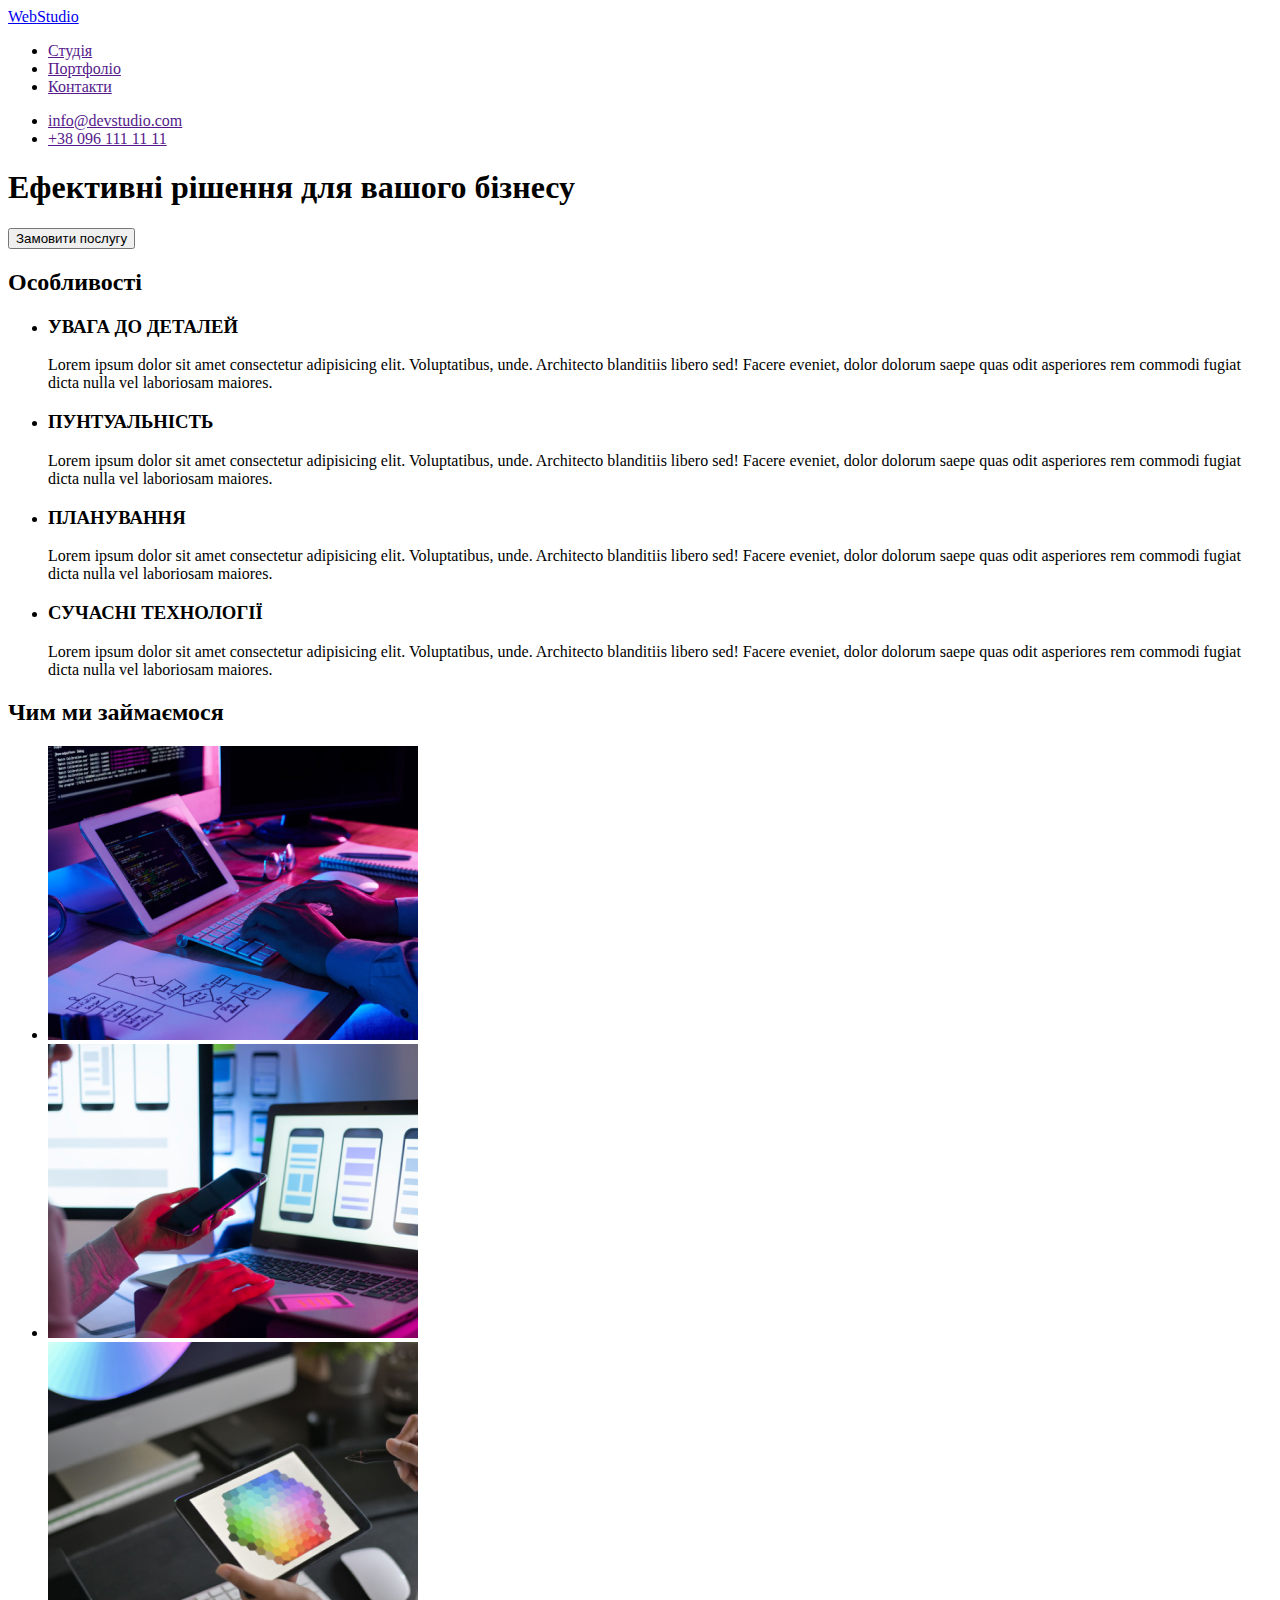
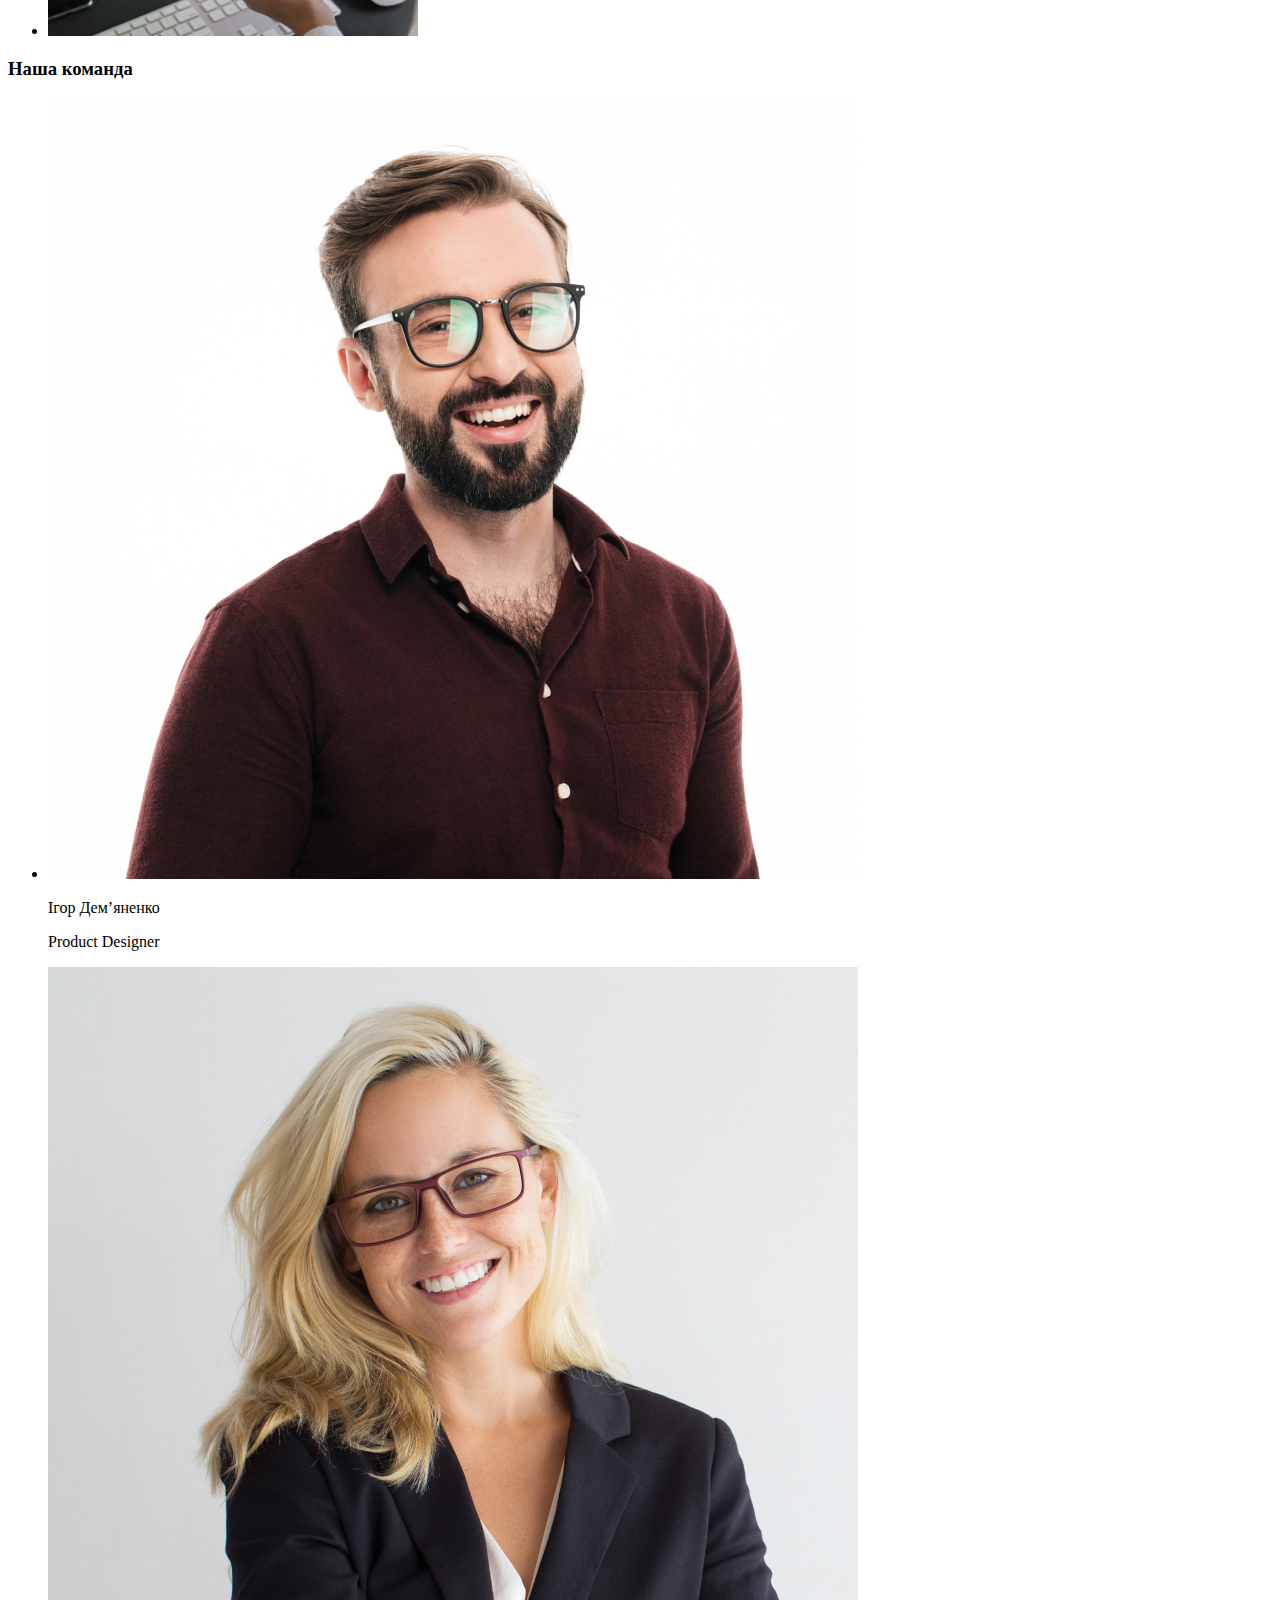
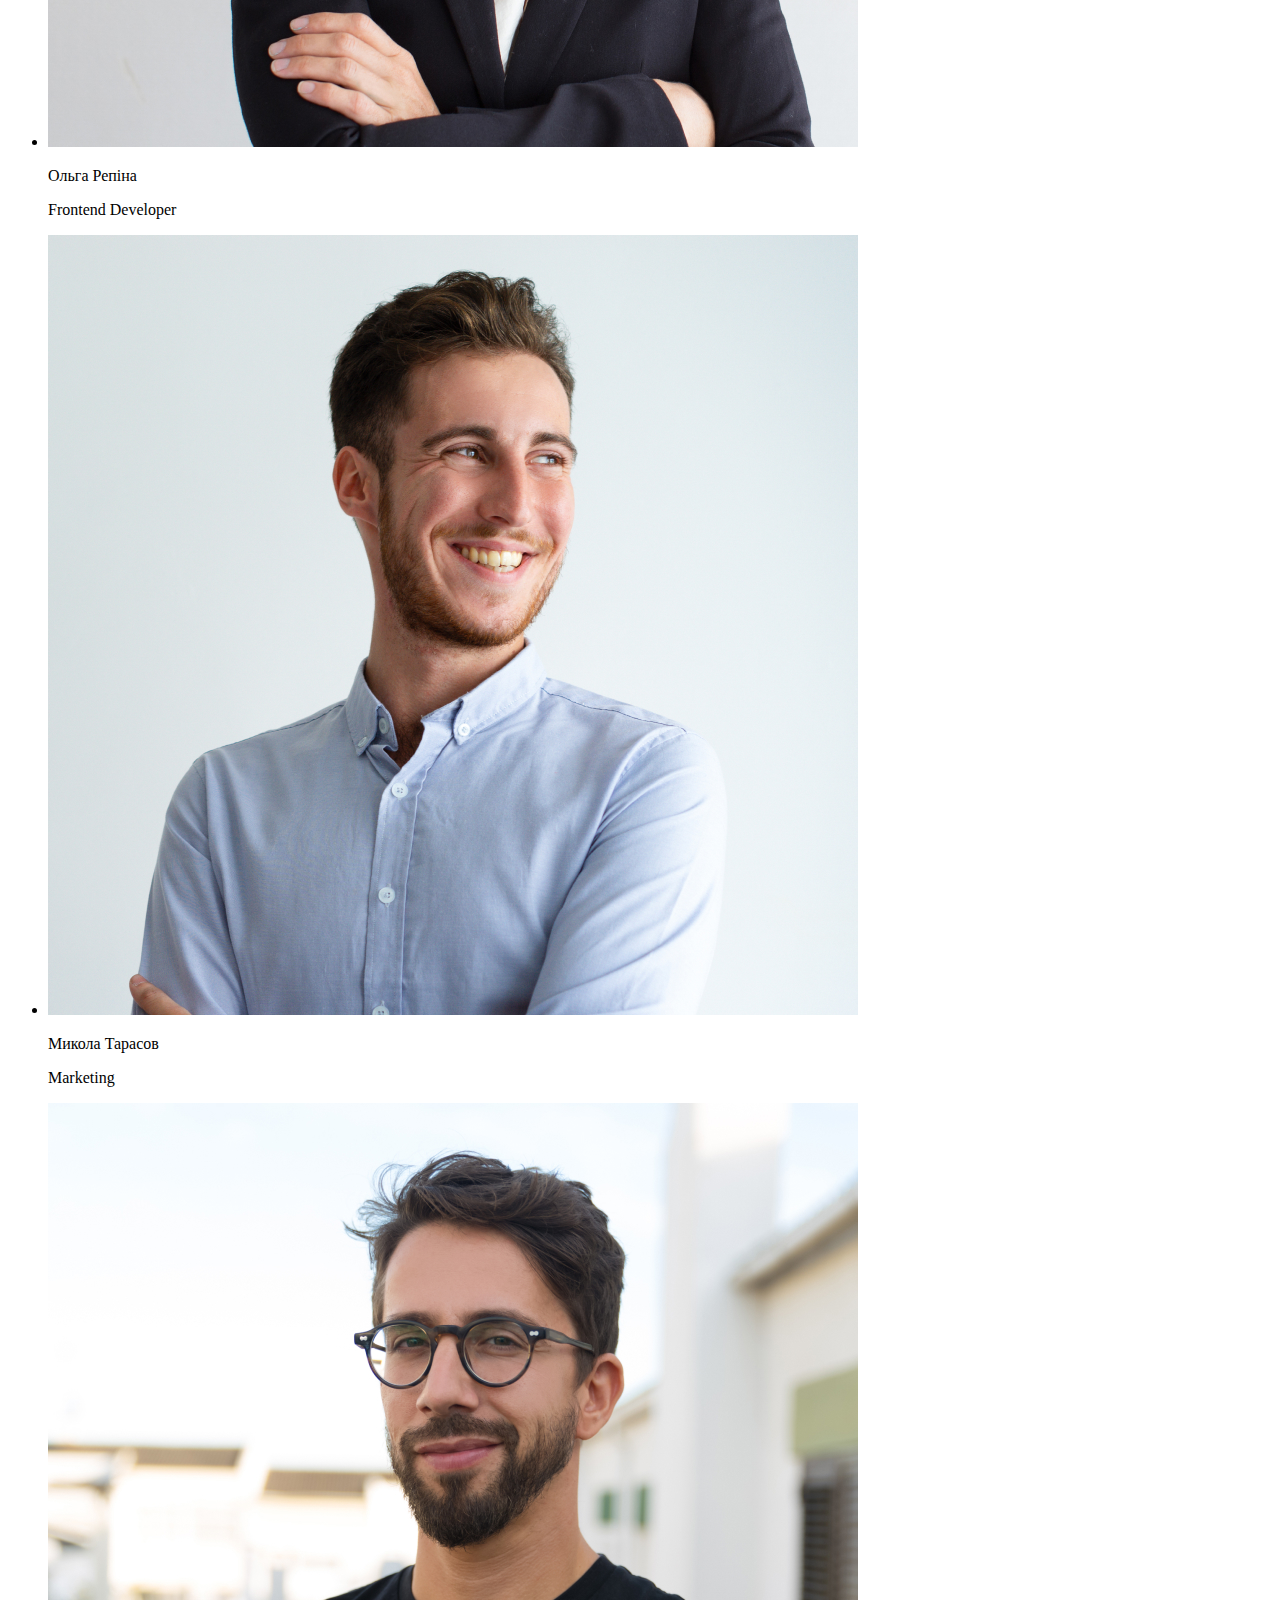
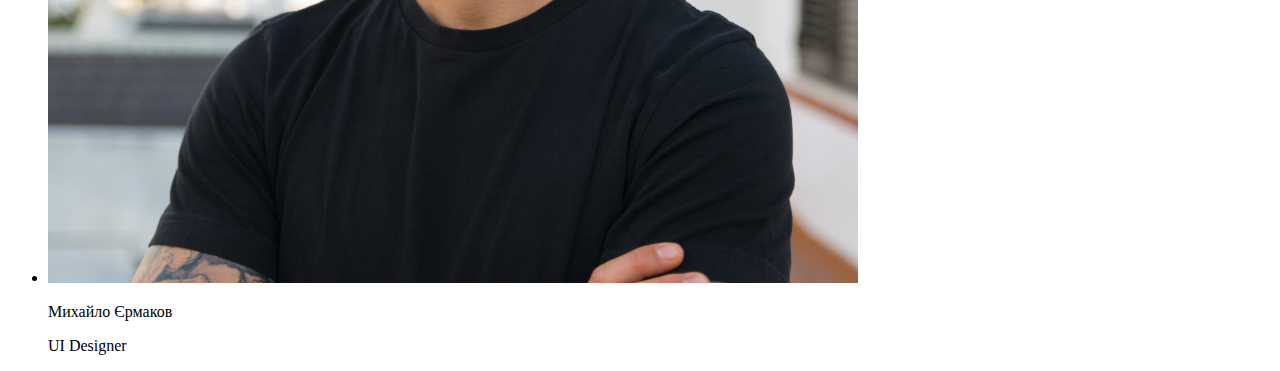
==== index.html @ 2cf55330 "Додає розмітку головної сторінки" ====
<!DOCTYPE html>
<html lang="en">
<head>
    <meta charset="UTF-8">
    <meta http-equiv="X-UA-Compatible" content="IE=edge">
    <meta name="viewport" content="width=device-width, initial-scale=1.0">
    <title>WebStudio</title>
</head>
<body>
    <!-- Шапка -->
    <header>
        <a href="./"><span>Web</span>Studio</a>
        <nav>
            <ul>
                <li><a href="">Студія</a></li>
                <li><a href="">Портфоліо</a></li>
                <li><a href="">Контакти</a></li>
            </ul>
        </nav>
        <ul>
            <li><a href="">info@devstudio.com</a></li>
            <li><a href="">+38 096 111 11 11</a></li>
        </ul>
    </header>
    <main>
        <!-- Секція герой -->
        <section>
            <h1>Ефективні рішення для вашого бізнесу</h1>
            <button>Замовити послугу</button>
        </section>
        <!-- Особливості -->
        <section>
            <h2>Особливості</h2>
            <ul>
                <li>
                    <h3>УВАГА ДО ДЕТАЛЕЙ</h3>
                    <p>Lorem ipsum dolor sit amet consectetur adipisicing elit. Voluptatibus, unde. Architecto blanditiis libero sed! Facere eveniet, dolor dolorum saepe quas odit asperiores rem commodi fugiat dicta nulla vel laboriosam maiores.</p>
                </li>
                <li>
                    <h3>ПУНТУАЛЬНІСТЬ</h3>
                    <p>Lorem ipsum dolor sit amet consectetur adipisicing elit. Voluptatibus, unde. Architecto blanditiis libero sed! Facere eveniet, dolor dolorum saepe quas odit asperiores rem commodi fugiat dicta nulla vel laboriosam maiores.</p>
                </li>
                <li>
                    <h3>ПЛАНУВАННЯ</h3>
                    <p>Lorem ipsum dolor sit amet consectetur adipisicing elit. Voluptatibus, unde. Architecto blanditiis libero sed! Facere eveniet, dolor dolorum saepe quas odit asperiores rem commodi fugiat dicta nulla vel laboriosam maiores.</p>
                </li>
                <li>
                    <h3>СУЧАСНІ ТЕХНОЛОГІЇ</h3>
                    <p>Lorem ipsum dolor sit amet consectetur adipisicing elit. Voluptatibus, unde. Architecto blanditiis libero sed! Facere eveniet, dolor dolorum saepe quas odit asperiores rem commodi fugiat dicta nulla vel laboriosam maiores.</p>
                </li>
            </ul>
        </section>
        <!-- Чим ми займаємося -->
        <section>
            <h2>Чим ми займаємося</h2>
            <ul>
                <li><img src="./images/box 1.jpg" alt=""></li>
                <li><img src="./images/box 2.jpg" alt=""></li>
                <li><img src="./images/box 3.jpg" alt=""></li>
            </ul>
        </section>
        <!-- Наша команда -->
        <section>
            <h3>Наша команда</h3>
            <ul>
                <li>
                    <img src="./images/img.jpg" alt="Ігор Дем'яненко">
                    <p>Ігор Дем’яненко</p>
                    <p>Product Designer</p>
                </li>
                <li>
                    <img src="./images/img (1).jpg" alt="Ольга Репіна">
                    <p>Ольга Репіна</p>
                    <p>Frontend Developer</p>
                </li>
                <li>
                    <img src="./images/img (2).jpg" alt="Микола Тарасов">
                    <p>Микола Тарасов</p>
                    <p>Marketing</p>
                </li>
                <li>
                    <img src="./images/img (3).jpg" alt="Михайло Єрмаков">
                    <p>Михайло Єрмаков</p>
                    <p>UI Designer</p>
                </li>
            </ul>
        </section>
    </main>
</body>
</html>
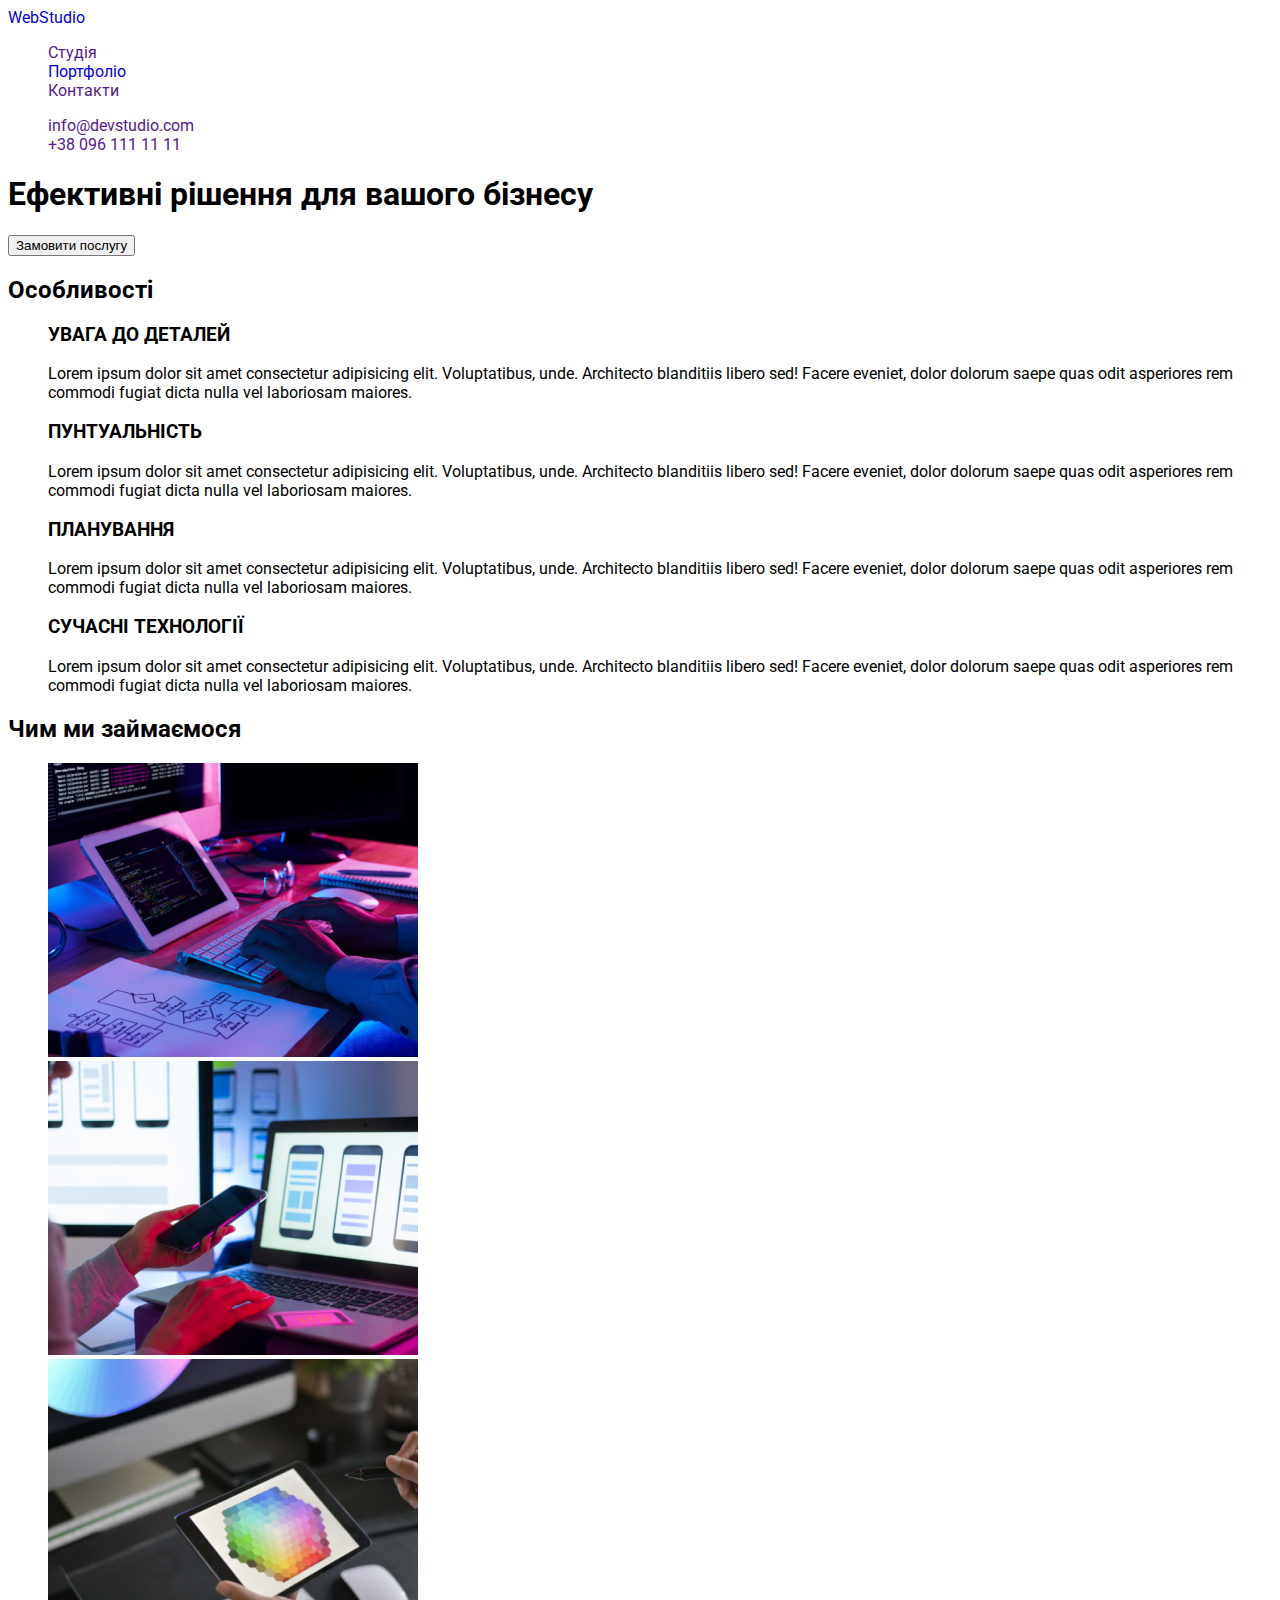
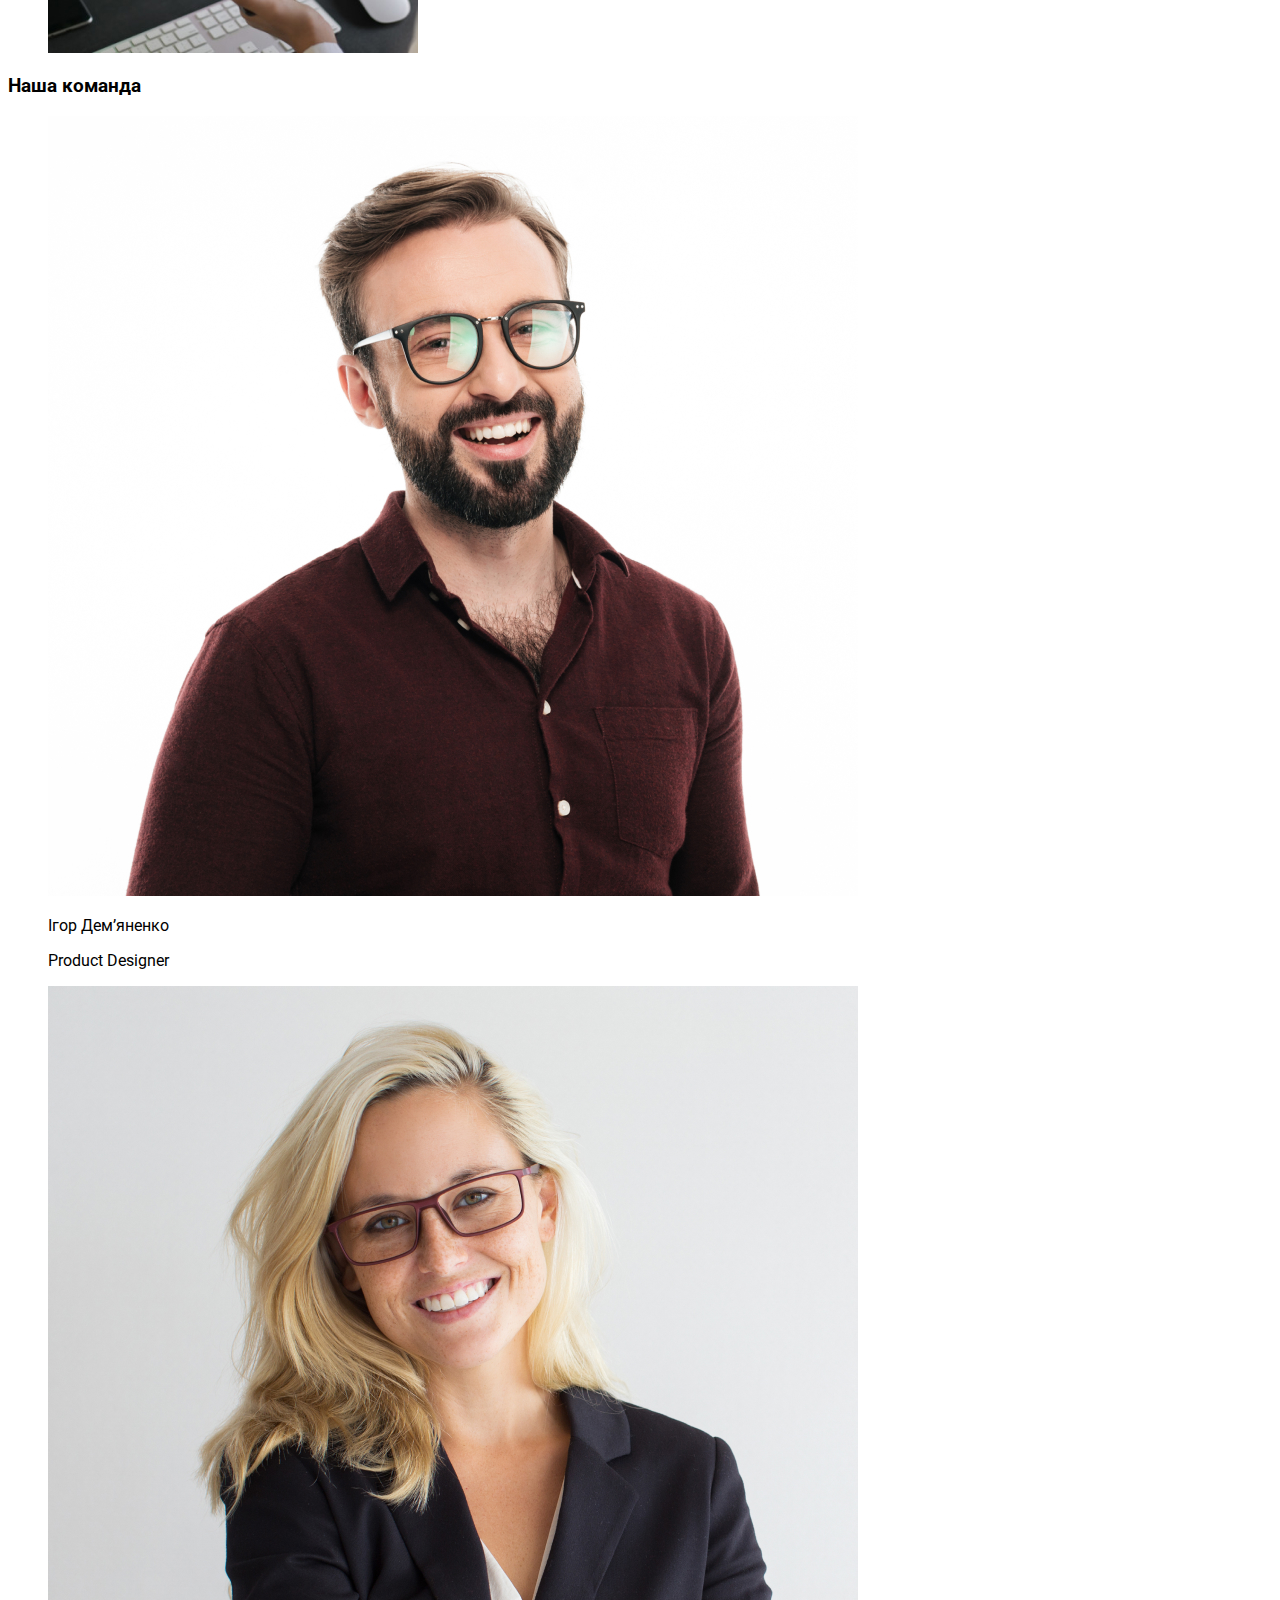
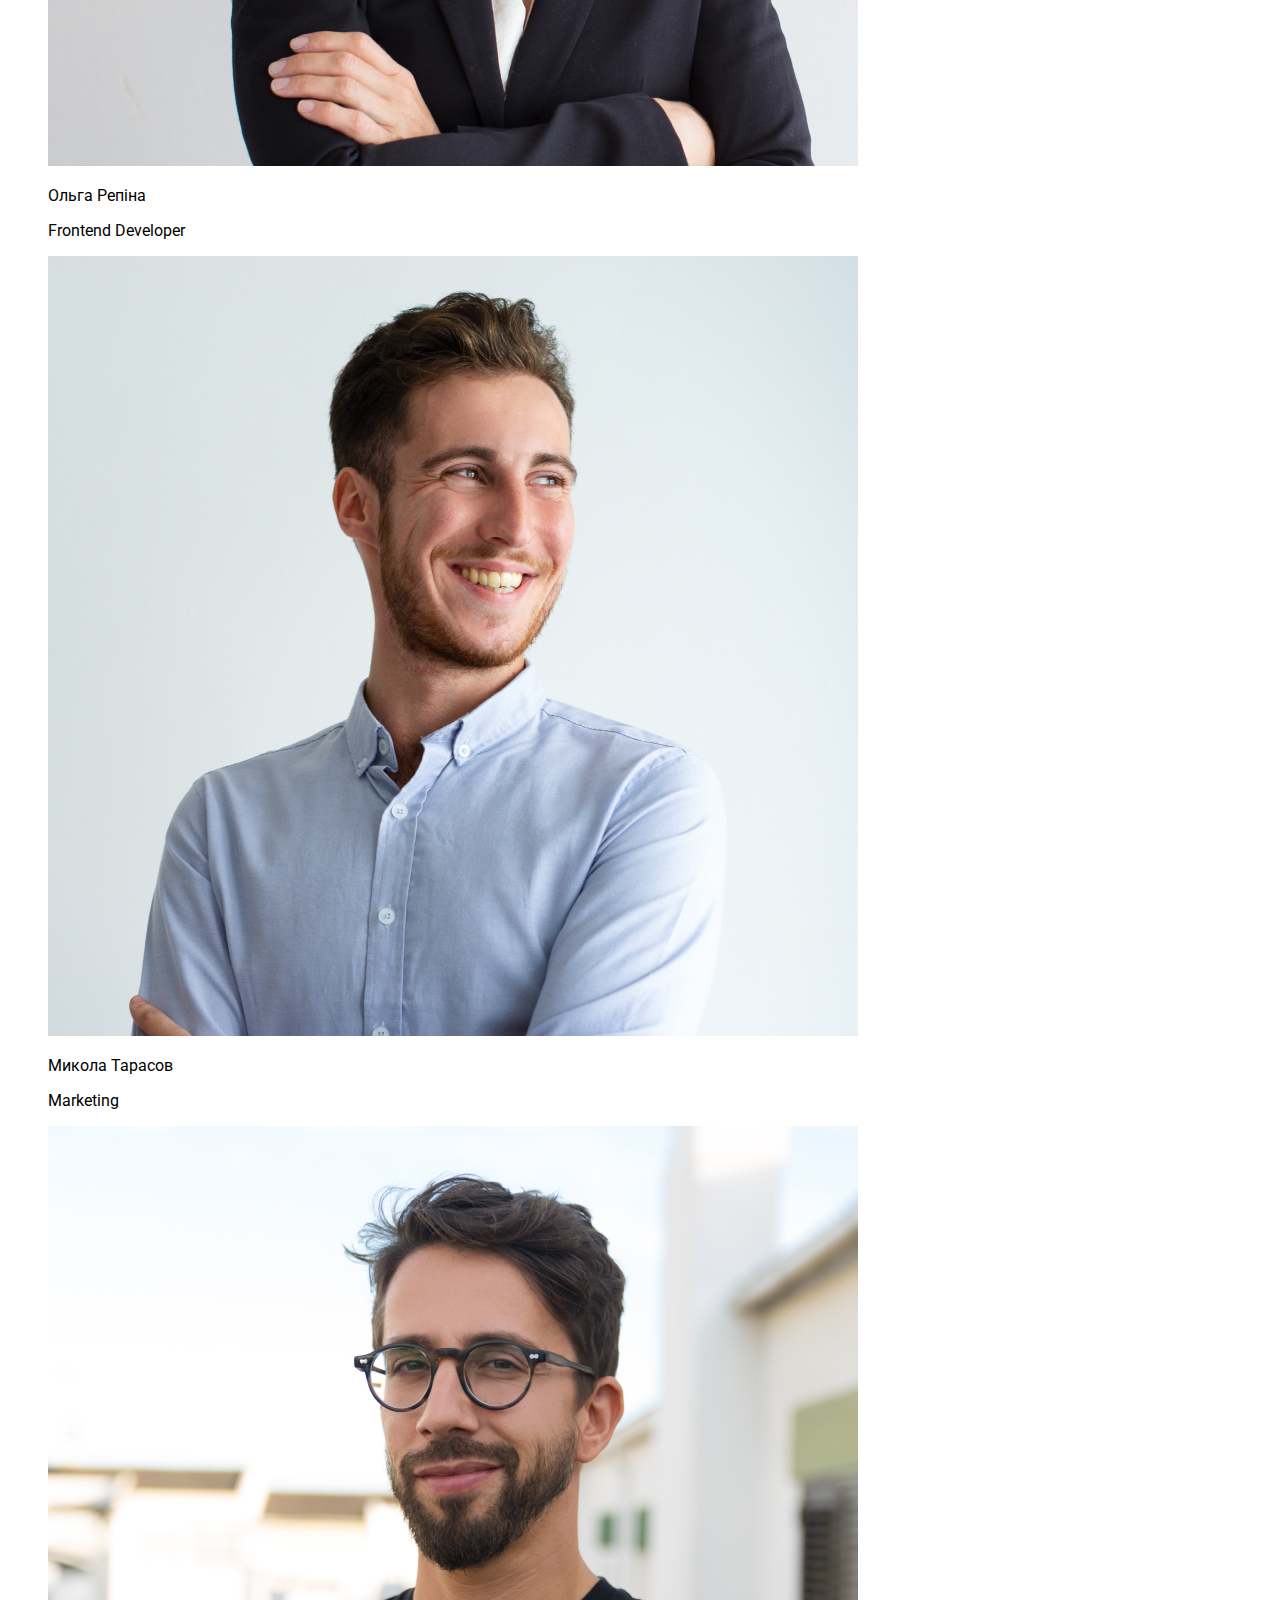
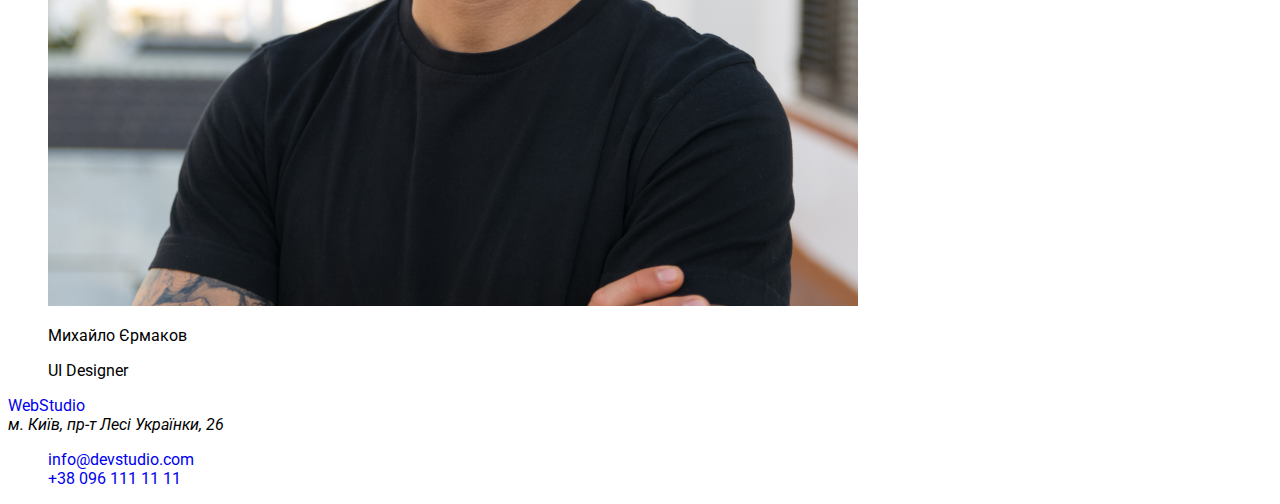
==== commit b752af30: "Додає шрифти і створює файл портфоліо" ====
--- a/index.html
+++ b/index.html
@@ -5,6 +5,10 @@
     <meta http-equiv="X-UA-Compatible" content="IE=edge">
     <meta name="viewport" content="width=device-width, initial-scale=1.0">
     <title>WebStudio</title>
+    <link rel="preconnect" href="https://fonts.googleapis.com">
+    <link rel="preconnect" href="https://fonts.gstatic.com" crossorigin>
+    <link href="https://fonts.googleapis.com/css2?family=Raleway:wght@700&family=Roboto&display=swap" rel="stylesheet">
+    <link rel="stylesheet" href="./styles.css">
 </head>
 <body>
     <!-- Шапка -->
@@ -13,7 +17,7 @@
         <nav>
             <ul>
                 <li><a href="">Студія</a></li>
-                <li><a href="">Портфоліо</a></li>
+                <li><a href="./portfolio.html">Портфоліо</a></li>
                 <li><a href="">Контакти</a></li>
             </ul>
         </nav>
@@ -86,5 +90,14 @@
             </ul>
         </section>
     </main>
+    <!-- Футер -->
+    <footer>
+        <a href="./"><span>Web</span>Studio</a>
+        <address>м. Київ, пр-т Лесі Українки, 26</address>
+        <ul>
+            <li><a href="mail:info@devstudio.com">info@devstudio.com</a></li>
+            <li><a href="tel:+38 096 111 11 11">+38 096 111 11 11</a></li>
+        </ul>
+    </footer>
 </body>
 </html>--- a/styles.css
+++ b/styles.css
@@ -0,0 +1,9 @@
+body{
+    font-family: "Roboto", sans-serif;
+}
+a{
+    text-decoration: none;
+}
+ul{
+    list-style: none;
+}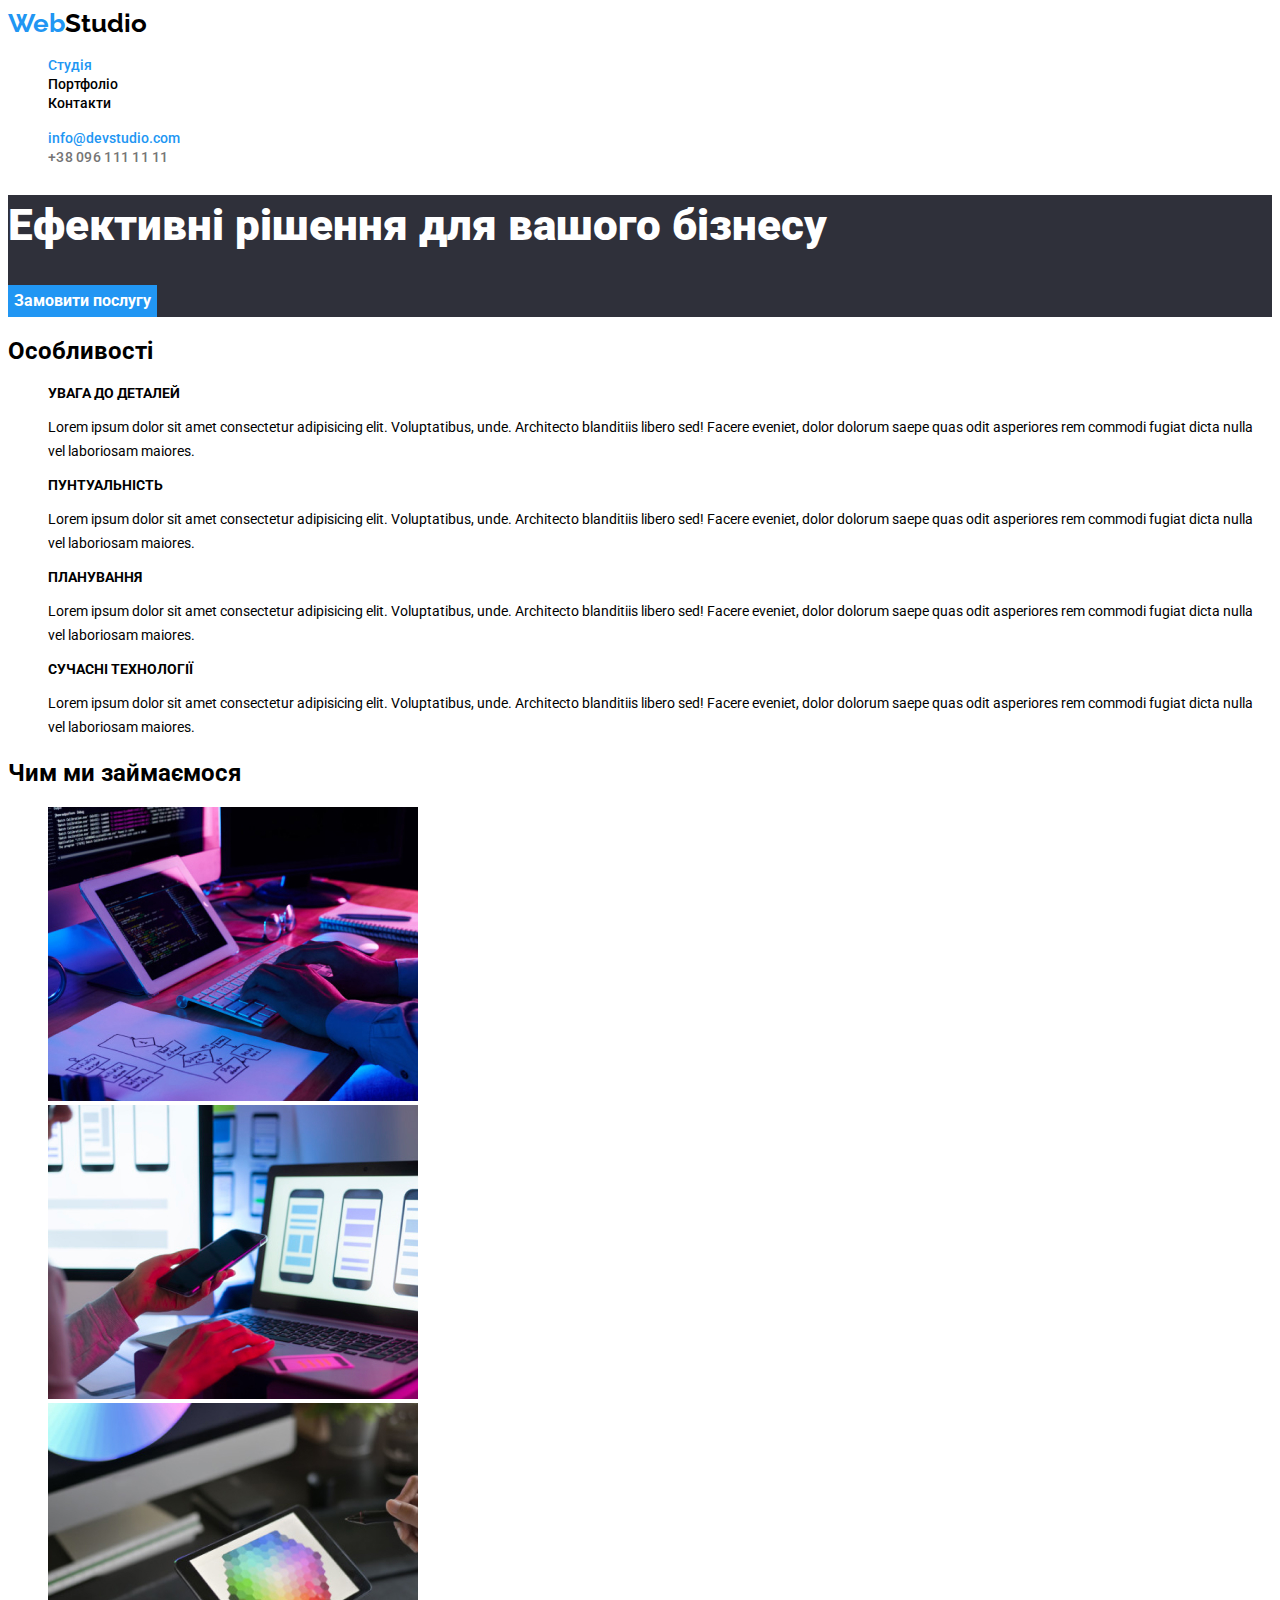
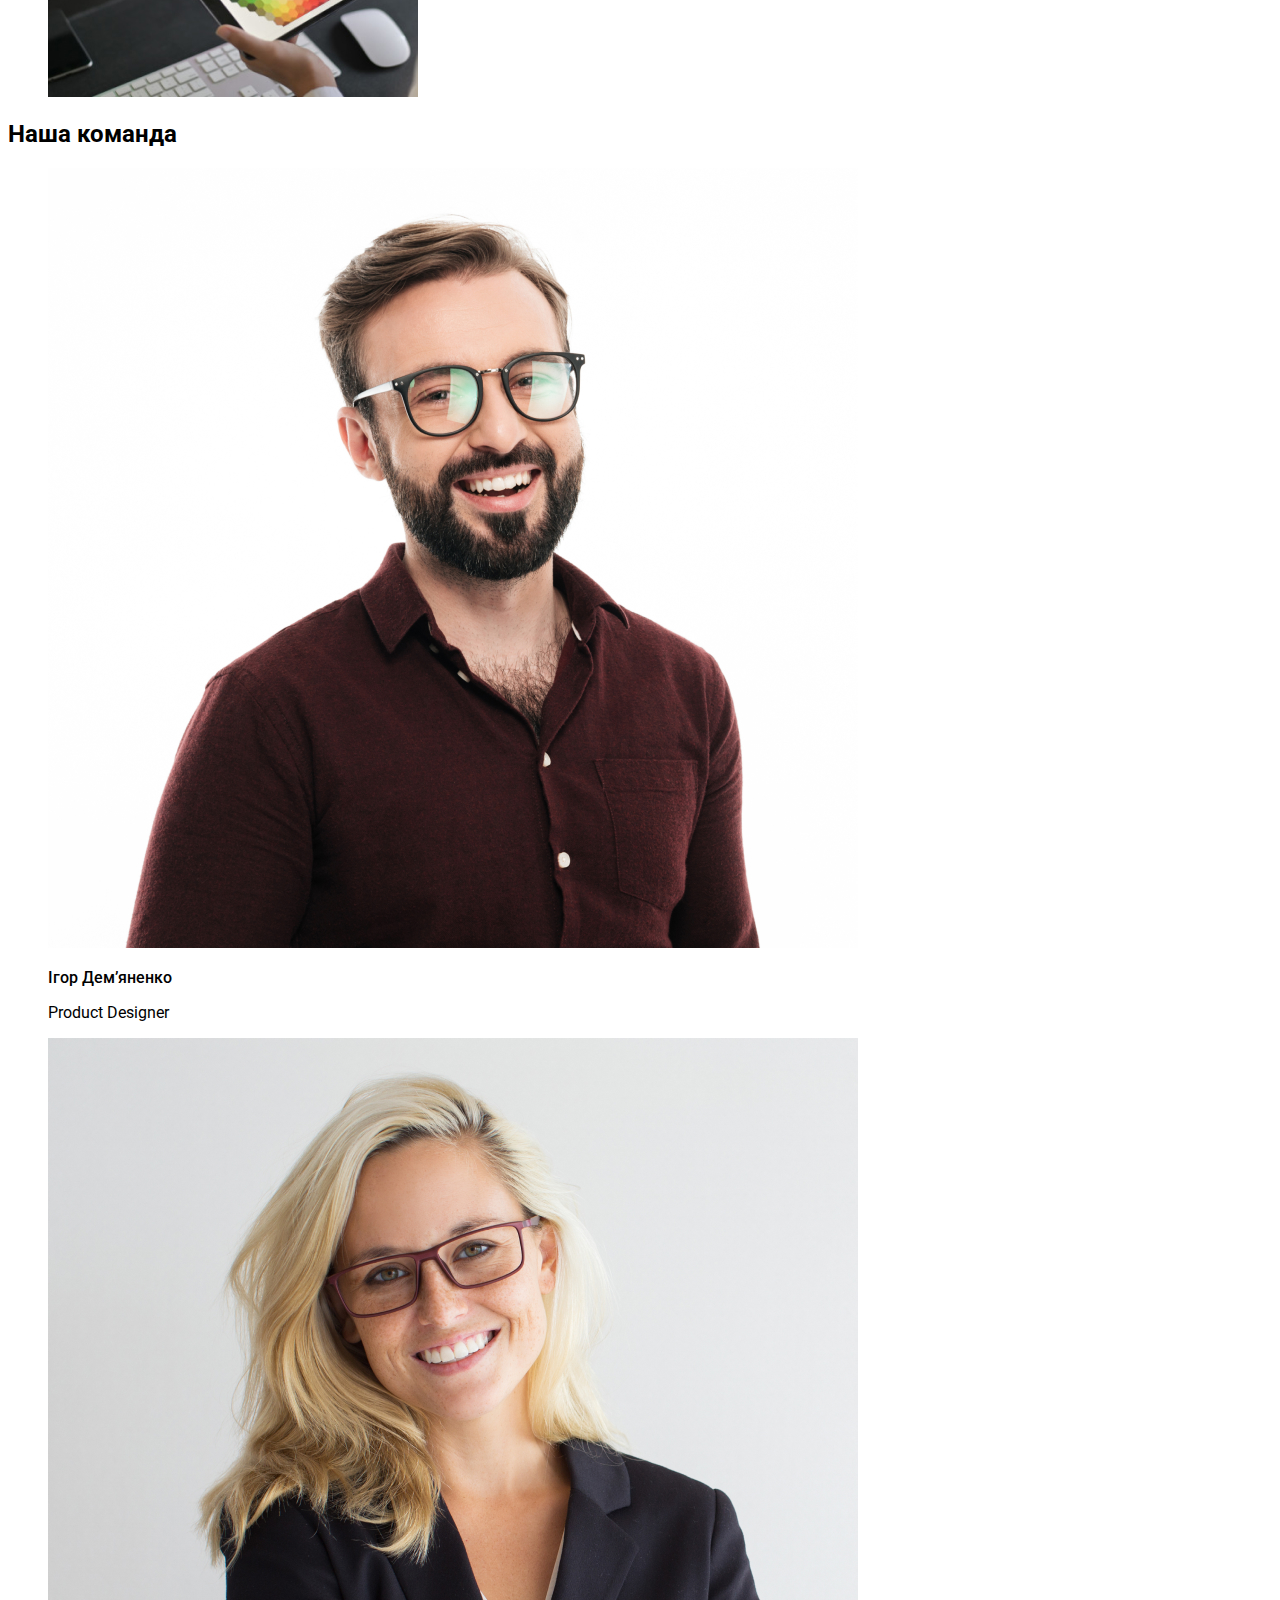
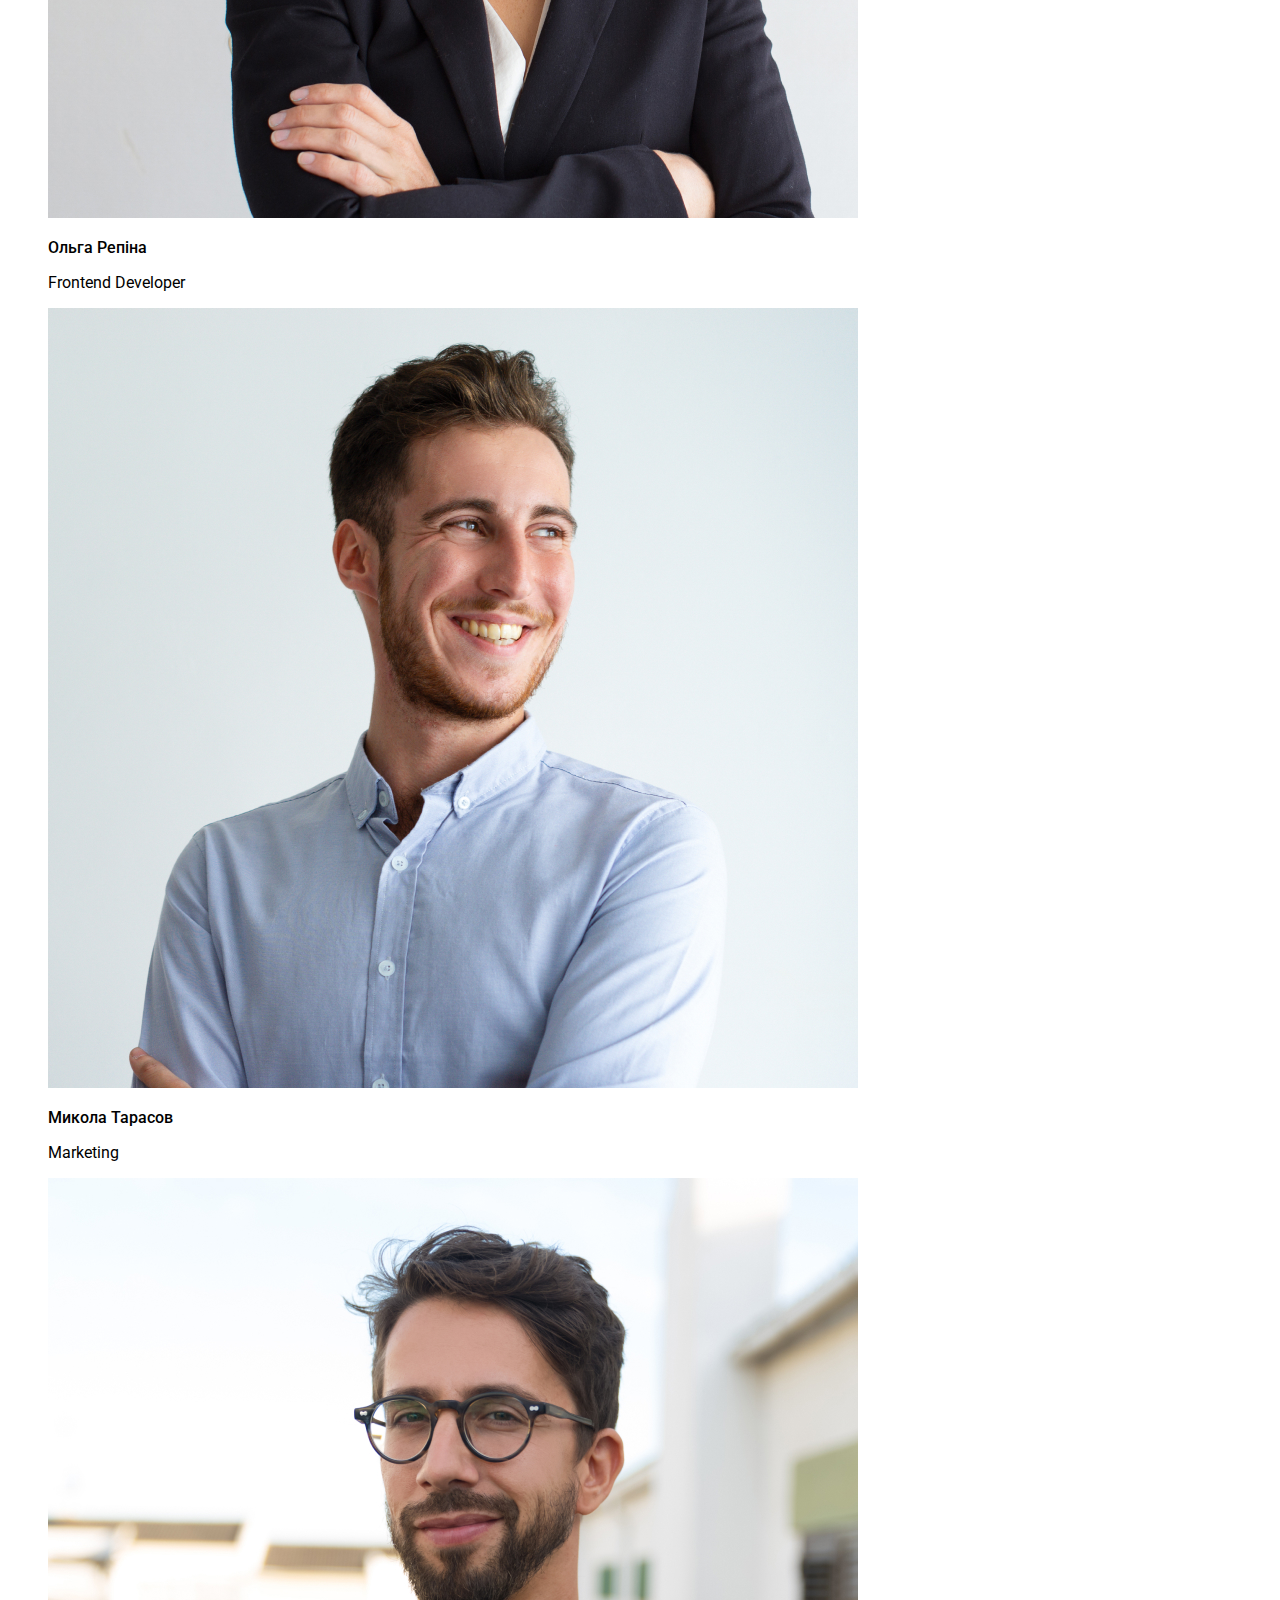
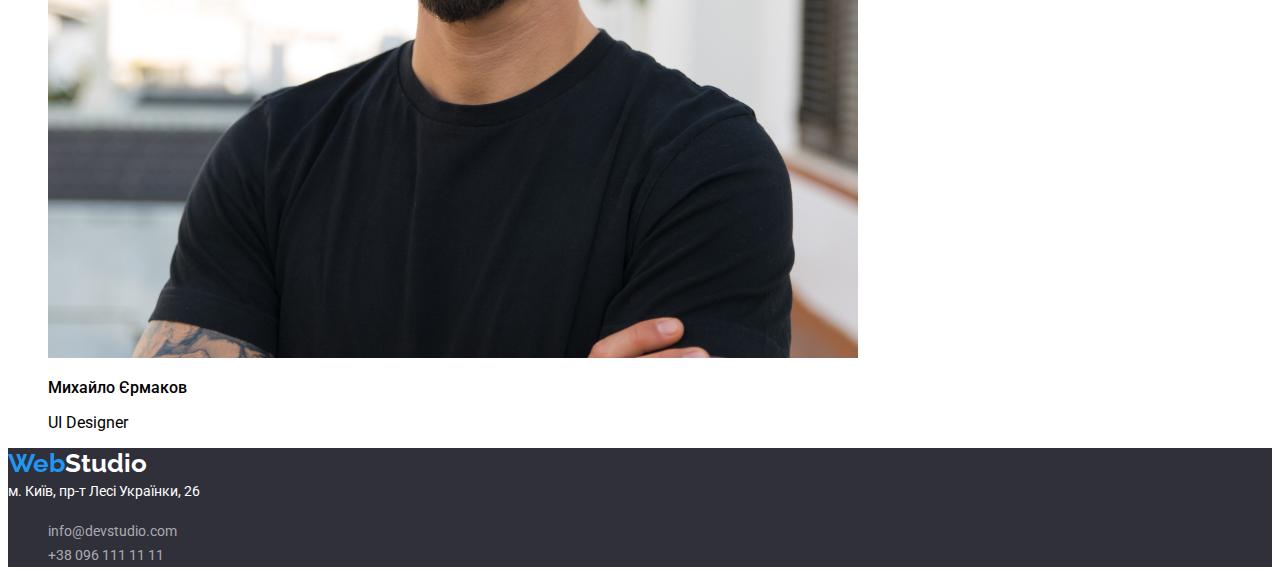
==== commit 8203a179: "Виправляє помилки" ====
--- a/index.html
+++ b/index.html
@@ -7,28 +7,28 @@
     <title>WebStudio</title>
     <link rel="preconnect" href="https://fonts.googleapis.com">
     <link rel="preconnect" href="https://fonts.gstatic.com" crossorigin>
-    <link href="https://fonts.googleapis.com/css2?family=Raleway:wght@700&family=Roboto&display=swap" rel="stylesheet">
+    <link href="https://fonts.googleapis.com/css2?family=Raleway:wght@900&family=Roboto:wght@400;500;700;900&display=swap" rel="stylesheet">
     <link rel="stylesheet" href="./styles.css">
 </head>
 <body>
     <!-- Шапка -->
     <header>
-        <a href="./"><span>Web</span>Studio</a>
+        <a class="logo" href="./"><span>Web</span>Studio</a>
         <nav>
             <ul>
-                <li><a href="">Студія</a></li>
-                <li><a href="./portfolio.html">Портфоліо</a></li>
-                <li><a href="">Контакти</a></li>
+                <li><a class="blue" href="./">Студія</a></li>
+                <li><a class="header_text" href="../portfolio.html">Портфоліо</a></li>
+                <li><a class="header_text" href="">Контакти</a></li>
             </ul>
         </nav>
         <ul>
-            <li><a href="">info@devstudio.com</a></li>
-            <li><a href="">+38 096 111 11 11</a></li>
+            <li><a class="blue" href="mail:info@devstudio.com">info@devstudio.com</a></li>
+            <li><a class="header_info" href="tel:+380961111111">+38 096 111 11 11</a></li>
         </ul>
     </header>
     <main>
         <!-- Секція герой -->
-        <section>
+        <section :first-child>
             <h1>Ефективні рішення для вашого бізнесу</h1>
             <button>Замовити послугу</button>
         </section>
@@ -58,45 +58,45 @@
         <section>
             <h2>Чим ми займаємося</h2>
             <ul>
-                <li><img src="./images/box 1.jpg" alt=""></li>
-                <li><img src="./images/box 2.jpg" alt=""></li>
-                <li><img src="./images/box 3.jpg" alt=""></li>
+                <li><img src="../images/box 1.jpg" alt=""></li>
+                <li><img src="../images/box 2.jpg" alt=""></li>
+                <li"><img src="../images/box 3.jpg" alt=""></li>
             </ul>
         </section>
         <!-- Наша команда -->
         <section>
-            <h3>Наша команда</h3>
+            <h2>Наша команда</h2>
             <ul>
                 <li>
-                    <img src="./images/img.jpg" alt="Ігор Дем'яненко">
-                    <p>Ігор Дем’яненко</p>
-                    <p>Product Designer</p>
+                    <img src="../images/img (4).jpg" alt="Ігор Дем'яненко">
+                    <p class="name">Ігор Дем’яненко</p>
+                    <p class="job">Product Designer</p>
                 </li>
                 <li>
-                    <img src="./images/img (1).jpg" alt="Ольга Репіна">
-                    <p>Ольга Репіна</p>
-                    <p>Frontend Developer</p>
+                    <img src="../images/img (1).jpg" alt="Ольга Репіна">
+                    <p class="name">Ольга Репіна</p>
+                    <p class="job">Frontend Developer</p>
                 </li>
                 <li>
-                    <img src="./images/img (2).jpg" alt="Микола Тарасов">
-                    <p>Микола Тарасов</p>
-                    <p>Marketing</p>
+                    <img src="../images/img (2).jpg" alt="Микола Тарасов">
+                    <p class="name">Микола Тарасов</p>
+                    <p class="job">Marketing</p>
                 </li>
                 <li>
-                    <img src="./images/img (3).jpg" alt="Михайло Єрмаков">
-                    <p>Михайло Єрмаков</p>
-                    <p>UI Designer</p>
+                    <img src="../images/img (3).jpg" alt="Михайло Єрмаков">
+                    <p class="name">Михайло Єрмаков</p>
+                    <p class="job">UI Designer</p>
                 </li>
             </ul>
         </section>
     </main>
     <!-- Футер -->
-    <footer>
-        <a href="./"><span>Web</span>Studio</a>
-        <address>м. Київ, пр-т Лесі Українки, 26</address>
+    <footer class="footer">
+        <a class="logo_white" href="./"><span>Web</span>Studio</a>
+        <address class="address">м. Київ, пр-т Лесі Українки, 26</address>
         <ul>
-            <li><a href="mail:info@devstudio.com">info@devstudio.com</a></li>
-            <li><a href="tel:+38 096 111 11 11">+38 096 111 11 11</a></li>
+            <li><a class="info" href="mail:info@devstudio.com">info@devstudio.com</a></li>
+            <li><a class="info" href="tel:+38 096 111 11 11">+38 096 111 11 11</a></li>
         </ul>
     </footer>
 </body>
--- a/styles.css
+++ b/styles.css
@@ -6,4 +6,217 @@
 }
 ul{
     list-style: none;
+}
+span{
+    color: #2196F3;
+}
+.logo{
+    font-family: 'Raleway';
+    font-style: normal;
+    font-weight: 700;
+    font-size: 26px;
+    line-height: 31px;
+    color: black;
+}
+.header_text{
+    font-family: 'Roboto';
+    font-style: normal;
+    font-weight: 500;
+    font-size: 14px;
+    line-height: 16px;
+}
+.header_info{
+    font-family: 'Roboto';
+    font-style: normal;
+    font-weight: 500;
+    font-size: 14px;
+    line-height: 16px;
+    letter-spacing: 0.02em;
+    color: #757575;
+}
+section:first-child{
+    background-color: #2F303A;
+}
+h1{
+    font-family: 'Roboto';
+    font-style: normal;
+    font-weight: 900;
+    font-size: 44px;
+    line-height: 60px;
+    color: white;
+}
+button{
+    font-family: 'Roboto';
+    font-style: normal;
+    font-weight: 700;
+    font-size: 16px;
+    line-height: 30px;
+    background-color: #2196F3;
+    color: white;
+}
+h3{
+    font-family: 'Roboto';
+    font-style: normal;
+    font-weight: 700;
+    font-size: 14px;
+    line-height: 16px;
+}
+h3+p{
+    font-family: 'Roboto';
+    font-style: normal;
+    font-weight: 400;
+    font-size: 14px;
+    line-height: 24px;
+}
+.name{
+    font-family: 'Roboto';
+    font-style: normal;
+    font-weight: 500;
+    font-size: 16px;
+    line-height: 19px;
+}
+.job{
+    font-family: 'Roboto';
+    font-style: normal;
+    font-weight: 400;
+    font-size: 16px;
+    line-height: 19px;
+}
+.footer{
+    background-color: #2F303A; 
+}
+.logo_white{
+    font-family: 'Raleway';
+    font-style: normal;
+    font-weight: 700;
+    font-size: 26px;
+    line-height: 31px;
+    color: white;
+}
+.address{
+    font-family: 'Roboto';
+    font-style: normal;
+    font-weight: 400;
+    font-size: 14px;
+    line-height: 24px;
+    color: white;
+}
+.info{
+    font-family: 'Roboto';
+    font-style: normal;
+    font-weight: 400;
+    font-size: 14px;
+    line-height: 24px;
+    color: rgba(255, 255, 255, 0.6);;
+}
+.blue{
+    font-family: 'Roboto';
+    font-style: normal;
+    font-weight: 500;
+    font-size: 14px;
+    line-height: 16px;
+    color: #2196F3;
+}
+
+
+
+
+
+body{
+    font-family: "Roboto", sans-serif;
+}
+a{
+    text-decoration: none;
+    color: black;
+}
+ul{
+    list-style: none;
+}
+span{
+    color: #2196F3;
+}
+.logo{
+    font-family: 'Raleway';
+    font-style: normal;
+    font-weight: 700;
+    font-size: 26px;
+    line-height: 31px;
+    color: black;
+}
+.blue{
+    font-family: 'Roboto';
+    font-style: normal;
+    font-weight: 500;
+    font-size: 14px;
+    line-height: 16px;
+    color: #2196F3;
+}
+.header_text{
+    font-family: 'Roboto';
+    font-style: normal;
+    font-weight: 500;
+    font-size: 14px;
+    line-height: 16px;
+}
+.header_info{
+    font-family: 'Roboto';
+    font-style: normal;
+    font-weight: 500;
+    font-size: 14px;
+    line-height: 16px;
+    letter-spacing: 0.02em;
+    color: #757575;
+}
+button{
+    border: none;
+}
+.backgr_blue{
+    background: #2196F3;
+    color: white;
+    border-radius: 4px;
+}
+.grey{
+    background: #F5F4FA;
+    border-radius: 4px;
+}
+.img_title{
+    font-family: 'Roboto';
+    font-style: normal;
+    font-weight: 700;
+    font-size: 18px;
+    line-height: 36px;
+}
+.img_text{
+    font-family: 'Roboto';
+    font-style: normal;
+    font-weight: 400;
+    font-size: 16px;
+    line-height: 30px;
+}
+.footer{
+    background-color: #2F303A; 
+}
+.logo_white{
+    font-family: 'Raleway';
+    font-style: normal;
+    font-weight: 700;
+    font-size: 26px;
+    line-height: 31px;
+    color: white;
+}
+.address{
+    font-family: 'Roboto';
+    font-style: normal;
+    font-weight: 400;
+    font-size: 14px;
+    line-height: 24px;
+    color: white;
+}
+.info{
+    font-family: 'Roboto';
+    font-style: normal;
+    font-weight: 400;
+    font-size: 14px;
+    line-height: 24px;
+    color: rgba(255, 255, 255, 0.6);;
 }